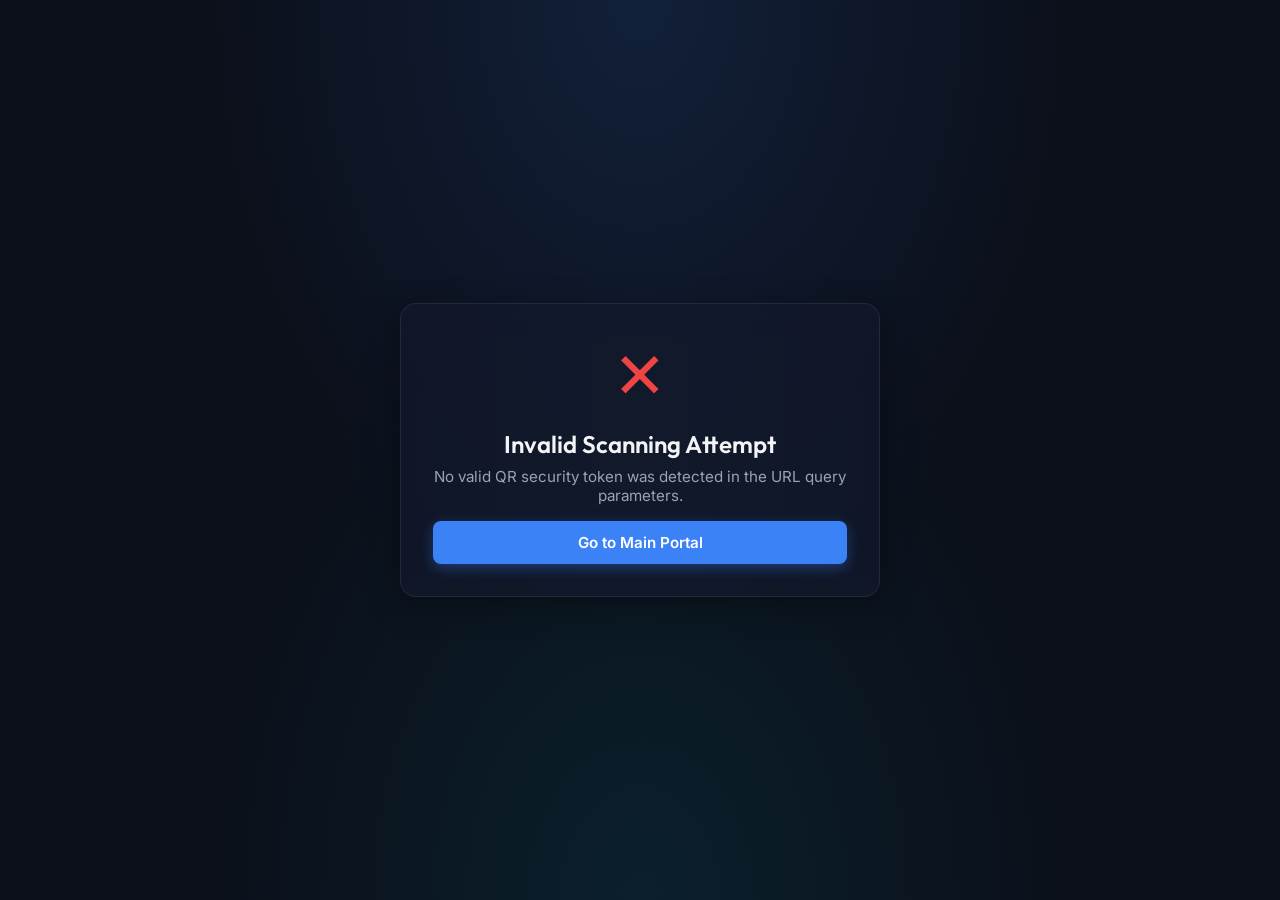
==== src/main/resources/static/attendance.html @ 3a5c1f17 "Initial Spring Boot attendance system" ====
<!DOCTYPE html>
<html lang="en">
<head>
    <meta charset="UTF-8">
    <meta name="viewport" content="width=device-width, initial-scale=1.0">
    <title>Class Check-in Portal</title>
    <!-- Google Fonts -->
    <link rel="preconnect" href="https://fonts.googleapis.com">
    <link rel="preconnect" href="https://fonts.gstatic.com" crossorigin>
    <link href="https://fonts.googleapis.com/css2?family=Inter:wght@300;400;500;600;700&family=Outfit:wght@400;500;600;700&display=swap" rel="stylesheet">
    
    <style>
        :root {
            --bg-base: #0b0f19;
            --bg-surface: rgba(20, 26, 46, 0.6);
            --bg-card: rgba(28, 37, 65, 0.45);
            --border-color: rgba(255, 255, 255, 0.08);
            --text-primary: #f3f4f6;
            --text-secondary: #9ca3af;
            --color-primary: #3b82f6;
            --color-primary-glow: rgba(59, 130, 246, 0.35);
            --color-success: #10b981;
            --color-warning: #f59e0b;
            --color-danger: #ef4444;
            --font-outfit: 'Outfit', sans-serif;
            --font-inter: 'Inter', sans-serif;
        }

        * {
            box-sizing: border-box;
            margin: 0;
            padding: 0;
        }

        body {
            background-color: var(--bg-base);
            background-image: 
                radial-gradient(at 50% 0%, rgba(59, 130, 246, 0.15) 0px, transparent 50%),
                radial-gradient(at 50% 100%, rgba(6, 182, 212, 0.1) 0px, transparent 50%);
            background-attachment: fixed;
            color: var(--text-primary);
            font-family: var(--font-inter);
            min-height: 100vh;
            display: flex;
            align-items: center;
            justify-content: center;
            padding: 1.5rem;
        }

        h2, h3, h4 {
            font-family: var(--font-outfit);
            font-weight: 600;
        }

        .card {
            background: var(--bg-surface);
            backdrop-filter: blur(16px);
            border: 1px solid var(--border-color);
            border-radius: 1rem;
            padding: 2rem;
            box-shadow: 0 8px 32px 0 rgba(0, 0, 0, 0.37);
            width: 100%;
            max-width: 480px;
            text-align: center;
            transition: all 0.3s ease;
        }

        .btn {
            display: inline-flex;
            align-items: center;
            justify-content: center;
            padding: 0.75rem 1.5rem;
            font-family: var(--font-inter);
            font-weight: 600;
            font-size: 0.95rem;
            border-radius: 0.5rem;
            border: none;
            cursor: pointer;
            transition: all 0.2s ease;
            gap: 0.5rem;
            width: 100%;
            margin-top: 1rem;
        }

        .btn-primary {
            background: var(--color-primary);
            color: white;
            box-shadow: 0 4px 14px var(--color-primary-glow);
        }

        .btn-primary:hover {
            background: #2563eb;
            transform: translateY(-1px);
            box-shadow: 0 6px 20px rgba(59, 130, 246, 0.5);
        }

        .form-group {
            margin-bottom: 1.25rem;
            text-align: left;
        }

        .form-group label {
            display: block;
            font-size: 0.875rem;
            font-weight: 500;
            color: var(--text-secondary);
            margin-bottom: 0.5rem;
        }

        .form-input {
            width: 100%;
            background: rgba(15, 23, 42, 0.6);
            border: 1px solid var(--border-color);
            padding: 0.75rem 1rem;
            border-radius: 0.5rem;
            color: white;
            font-family: var(--font-inter);
            font-size: 0.95rem;
        }

        .form-input:focus {
            outline: none;
            border-color: var(--color-primary);
        }

        .class-badge {
            background: rgba(59, 130, 246, 0.1);
            color: var(--color-primary);
            border: 1px solid rgba(59, 130, 246, 0.2);
            padding: 0.25rem 0.75rem;
            border-radius: 9999px;
            font-size: 0.75rem;
            font-weight: 600;
            display: inline-block;
            margin-bottom: 0.5rem;
            text-transform: uppercase;
        }

        .gps-status {
            margin: 1.5rem 0;
            padding: 1rem;
            background: rgba(255, 255, 255, 0.02);
            border-radius: 0.5rem;
            border: 1px solid var(--border-color);
            font-size: 0.85rem;
            text-align: left;
        }

        .status-dot {
            display: inline-block;
            width: 0.5rem;
            height: 0.5rem;
            border-radius: 50%;
            margin-right: 0.5rem;
        }

        .status-green { background-color: var(--color-success); box-shadow: 0 0 8px var(--color-success); }
        .status-yellow { background-color: var(--color-warning); box-shadow: 0 0 8px var(--color-warning); }
        .status-red { background-color: var(--color-danger); box-shadow: 0 0 8px var(--color-danger); }

        .response-icon {
            font-size: 4rem;
            margin-bottom: 1rem;
        }

        .response-success { color: var(--color-success); }
        .response-failed { color: var(--color-danger); }

        .hidden { display: none !important; }

        .preset-grid {
            display: grid;
            grid-template-columns: 1fr;
            gap: 0.5rem;
            margin-top: 1rem;
        }

        .preset-btn {
            background: rgba(255, 255, 255, 0.03);
            border: 1px solid var(--border-color);
            color: var(--text-primary);
            border-radius: 0.375rem;
            padding: 0.5rem;
            font-size: 0.8rem;
            cursor: pointer;
            text-align: center;
            transition: all 0.2s ease;
        }

        .preset-btn:hover {
            background: rgba(59, 130, 246, 0.1);
            border-color: var(--color-primary);
        }

        @media (max-width: 600px) {
            body {
                padding: 1rem 0.5rem;
            }
            .card {
                padding: 1.5rem 1.15rem;
                border-radius: 0.75rem;
            }
            h2 {
                font-size: 1.35rem !important;
            }
            p {
                font-size: 0.9rem !important;
            }
            .form-input {
                font-size: 0.9rem !important;
                padding: 0.65rem 0.85rem !important;
            }
            .btn {
                font-size: 0.9rem !important;
                padding: 0.65rem 1.25rem !important;
            }
            .gps-status {
                padding: 0.85rem !important;
                font-size: 0.8rem !important;
            }
            .gps-status div {
                font-size: 0.8rem !important;
            }
            #role-warning-msg {
                font-size: 0.8rem !important;
                padding: 0.65rem 0.85rem !important;
                margin-bottom: 1rem !important;
            }
        }
    </style>
</head>
<body>

    <!-- STATE 1: ERROR / NO TOKEN -->
    <div id="no-token-card" class="card hidden">
        <div class="response-icon response-failed">✕</div>
        <h2>Invalid Scanning Attempt</h2>
        <p style="color: var(--text-secondary); margin-top: 0.5rem; font-size: 0.95rem;">No valid QR security token was detected in the URL query parameters.</p>
        <button class="btn btn-primary" onclick="window.location.href='/'">Go to Main Portal</button>
    </div>

    <!-- STATE 2: CHECKING SESSION DETAILS -->
    <div id="loading-card" class="card">
        <div class="class-badge">Verifying QR</div>
        <h2 style="margin-top: 0.5rem;">Authenticating Session...</h2>
        <p style="color: var(--text-secondary); margin-top: 0.5rem; font-size: 0.9rem;">Fetching security parameters and class configurations from the database...</p>
    </div>

    <!-- STATE 3: STUDENT LOGIN REQUIRED -->
    <div id="login-card" class="card hidden">
        <div class="class-badge" id="login-session-module">Authentication Required</div>
        <h2 style="margin: 0.5rem 0 0.25rem 0;" id="login-session-topic">Student Check-in</h2>
        <p style="color: var(--text-secondary); font-size: 0.85rem; margin-bottom: 1.25rem;">Sign in to record attendance for: <span id="target-class-name" style="color: white; font-weight: 500;">Class</span></p>
        
        <div id="role-warning-msg" class="hidden" style="margin-bottom: 1.25rem; padding: 0.75rem 1rem; border-radius: 0.5rem; background: rgba(245, 158, 11, 0.12); border: 1px solid rgba(245, 158, 11, 0.25); font-size: 0.85rem; color: #fbbf24; text-align: left; line-height: 1.45;">
            ⚠️ <strong>Notice:</strong> You are currently logged in as a Lecturer/Admin. To check in, please sign in with a Student account.
        </div>

        <div class="gps-status" style="margin-bottom: 1.25rem;">
            <div style="font-weight:600; margin-bottom: 0.5rem; display: flex; align-items: center;">
                <span id="gps-status-dot" class="status-dot status-yellow"></span>
                <span id="gps-status-text">Location Access Required</span>
            </div>
            
            <div id="gps-error-msg" class="hidden" style="margin-top: 0.75rem; padding: 0.6rem; border-radius: 0.25rem; background: rgba(239, 68, 68, 0.1); border: 1px solid rgba(239, 68, 68, 0.2); font-size: 0.75rem; color: #f87171; text-align: left; line-height: 1.4;"></div>
            
            <button class="btn btn-primary" id="btn-gps-authorize" onclick="acquireLocation()" style="margin-top: 0.75rem; padding: 0.5rem; font-size: 0.85rem; background: var(--color-primary); color: white; border: none; box-shadow: 0 4px 10px var(--color-primary-glow);">Authorize GPS Location</button>
        </div>

        <form id="student-login-form">
            <div class="form-group">
                <label for="login-email">Email Address</label>
                <input type="email" id="login-email" class="form-input" placeholder="student01@example.com" required>
            </div>
            <div class="form-group">
                <label for="login-password">Password</label>
                <input type="password" id="login-password" class="form-input" placeholder="••••••••" required>
            </div>
            
            <div id="login-error-msg" class="hidden" style="margin-top: 0.5rem; margin-bottom: 1rem; padding: 0.6rem 0.85rem; border-radius: 0.5rem; background: rgba(239, 68, 68, 0.1); border: 1px solid rgba(239, 68, 68, 0.2); font-size: 0.85rem; color: #f87171; text-align: left; line-height: 1.4;"></div>

            <button type="submit" id="student-login-submit-btn" class="btn btn-primary" disabled style="opacity: 0.5; cursor: not-allowed; margin-top: 0.5rem;">Sign In & Check In</button>
        </form>
    </div>

    <!-- STATE 5: RESPONSE STATE -->
    <div id="response-card" class="card hidden">
        <div id="response-icon" class="response-icon">✓</div>
        <h2 id="response-title">Check-in Complete</h2>
        <p id="response-desc" style="color: var(--text-secondary); margin-top: 0.5rem; font-size: 0.95rem;">Your check-in status was successfully verified and recorded.</p>
        
        <div id="response-badge-container" style="margin: 1.5rem 0;">
            <div style="font-size: 0.8rem; color: var(--text-secondary); margin-bottom: 0.25rem;">Security Classification:</div>
            <span id="response-flag-badge" class="class-badge" style="background: rgba(16, 185, 129, 0.15); color: var(--color-success); border-color: rgba(16, 185, 129, 0.3);">Flag Level: None</span>
            <div id="response-flag-reason" style="font-size: 0.75rem; color: var(--color-danger); margin-top: 0.5rem; max-width: 320px; margin-left: auto; margin-right: auto;"></div>
        </div>
    </div>

    <script>
        const BASE_URL = window.location.origin;
        let qrToken = "";
        let jwtToken = sessionStorage.getItem("jwt_token") || "";
        let sessionDetails = null;

        function getRoleFromToken(token) {
            if (!token) return null;
            try {
                const base64Url = token.split('.')[1];
                const base64 = base64Url.replace(/-/g, '+').replace(/_/g, '/');
                const jsonPayload = decodeURIComponent(window.atob(base64).split('').map(c => {
                    return '%' + ('00' + c.charCodeAt(0).toString(16)).slice(-2);
                }).join(''));
                const claims = JSON.parse(jsonPayload);
                if (claims.exp * 1000 < Date.now()) {
                    sessionStorage.removeItem("jwt_token");
                    return null;
                }
                return claims.role;
            } catch (e) {
                sessionStorage.removeItem("jwt_token");
                return null;
            }
        }

        // GPS parameters
        let currentLatitude = null;
        let currentLongitude = null;
        let gpsAccuracy = null;
        let fingerprint = "fp-" + Math.random().toString(36).substring(2, 10).toUpperCase();
        let isRooted = false;
        let isVpn = false;

        window.addEventListener('DOMContentLoaded', () => {
            // Clear any student token to always force login for check-in
            const userRole = getRoleFromToken(sessionStorage.getItem("jwt_token"));
            if (userRole === 'STUDENT') {
                sessionStorage.removeItem("jwt_token");
                jwtToken = "";
            }

            // Get token from query param
            const urlParams = new URLSearchParams(window.location.search);
            qrToken = urlParams.get('token') || "";

            // Check for vpn or root query params or simulator/automation indicators
            isVpn = urlParams.get('vpn') === 'true';
            isRooted = urlParams.get('root') === 'true' || navigator.webdriver === true;

            const ua = navigator.userAgent.toLowerCase();
            if (ua.includes("emulator") || ua.includes("android sdk") || ua.includes("genymotion") || ua.includes("bluestacks") || ua.includes("rooted")) {
                isRooted = true;
            }

            if (!qrToken) {
                showCard("no-token-card");
                return;
            }

            // Fetch session metadata first
            verifySessionToken();
        });

        function showCard(cardId) {
            ["no-token-card", "loading-card", "login-card", "response-card"].forEach(id => {
                document.getElementById(id).classList.add("hidden");
            });
            document.getElementById(cardId).classList.remove("hidden");
        }

        function fillCredential(email, password) {
            document.getElementById("login-email").value = email;
            document.getElementById("login-password").value = password;
        }

        async function verifySessionToken() {
            try {
                const res = await fetch(`${BASE_URL}/api/session/qr/${qrToken}`);
                if (!res.ok) {
                    throw new Error("Invalid or Expired QR code");
                }
                sessionDetails = await res.json();
                
                // Show session info
                document.getElementById("target-class-name").textContent = `${sessionDetails.moduleCode} - ${sessionDetails.moduleName}`;
                document.getElementById("login-session-module").textContent = sessionDetails.moduleCode;
                document.getElementById("login-session-topic").textContent = sessionDetails.lectureTopic;
                
                // Check if user is logged in and has STUDENT role
                const userRole = getRoleFromToken(jwtToken);
                if (!jwtToken || userRole !== 'STUDENT') {
                    if (userRole && userRole !== 'STUDENT') {
                        document.getElementById("role-warning-msg").classList.remove("hidden");
                    } else {
                        document.getElementById("role-warning-msg").classList.add("hidden");
                    }
                    showCard("login-card");
                    acquireLocation(); // Automatically acquire location on load
                } else {
                    showCard("login-card");
                    acquireLocation();
                }

            } catch (err) {
                document.getElementById("loading-card").innerHTML = `
                    <div class="response-icon response-failed">✕</div>
                    <h2>Session Check Failed</h2>
                    <p style="color: var(--text-secondary); margin-top: 0.5rem; font-size: 0.95rem;">${err.message}</p>
                    <button class="btn btn-primary" onclick="window.location.href='/'" style="margin-top: 1.5rem;">Go to Main Portal</button>
                `;
            }
        }

        // Student Login
        document.getElementById("student-login-form").addEventListener("submit", async (e) => {
            e.preventDefault();
            const email = document.getElementById("login-email").value;
            const password = document.getElementById("login-password").value;
            const errorBox = document.getElementById("login-error-msg");
            errorBox.classList.add("hidden");

            try {
                const res = await fetch(`${BASE_URL}/api/auth/login`, {
                    method: "POST",
                    headers: { "Content-Type": "application/json" },
                    body: JSON.stringify({ email, password, qrToken })
                });

                if (!res.ok) {
                    const error = await res.json();
                    throw new Error(error.message || "Invalid credentials");
                }

                const data = await res.json();
                
                if (data.role !== 'STUDENT') {
                    throw new Error("Access denied: Only student accounts are allowed to check in.");
                }
                
                // Save token
                jwtToken = data.token;
                sessionStorage.setItem("jwt_token", jwtToken);
                document.getElementById("role-warning-msg").classList.add("hidden");

                // Immediately submit check-in
                await submitAttendanceDirectly(jwtToken);

            } catch (err) {
                errorBox.textContent = err.message;
                errorBox.classList.remove("hidden");
            }
        });

        // Submit Attendance directly
        async function submitAttendanceDirectly(token) {
            const errorBox = document.getElementById("login-error-msg");
            errorBox.classList.add("hidden");

            const payload = {
                qrToken,
                latitude: currentLatitude,
                longitude: currentLongitude,
                gpsAccuracy: gpsAccuracy,
                deviceFingerprint: fingerprint,
                deviceRooted: isRooted,
                vpnUsed: isVpn
            };

            try {
                const res = await fetch(`${BASE_URL}/api/attendance/submit`, {
                    method: "POST",
                    headers: {
                        "Content-Type": "application/json",
                        "Authorization": `Bearer ${token}`
                    },
                    body: JSON.stringify(payload)
                });

                const data = await res.json();

                if (!res.ok) {
                    throw new Error(data.message || "Failed to submit attendance check-in");
                }

                // Show response card
                showCard("response-card");
                
                const icon = document.getElementById("response-icon");
                const title = document.getElementById("response-title");
                const desc = document.getElementById("response-desc");
                const badge = document.getElementById("response-flag-badge");
                const reason = document.getElementById("response-flag-reason");

                if (data.status === 'REJECTED') {
                    icon.textContent = "✕";
                    icon.className = "response-icon response-failed";
                    title.textContent = "Check-in Rejected";
                    desc.textContent = "Security validation checks failed. Attendance was not recorded as present.";
                    badge.textContent = `Flag Level: ${data.flagLevel}`;
                    badge.style.color = "var(--color-danger)";
                    badge.style.backgroundColor = "rgba(239, 68, 68, 0.15)";
                    badge.style.borderColor = "rgba(239, 68, 68, 0.3)";
                    reason.textContent = `Reason: ${data.flagReason}`;
                } else {
                    icon.textContent = "✓";
                    icon.className = "response-icon response-success";
                    title.textContent = "Check-in Complete";
                    desc.textContent = `Presence recorded successfully. Status: ${data.status}`;
                    badge.textContent = `Flag Level: ${data.flagLevel}`;
                    
                    if (data.flagLevel === 'NONE') {
                        badge.style.color = "var(--color-success)";
                        badge.style.backgroundColor = "rgba(16, 185, 129, 0.15)";
                        badge.style.borderColor = "rgba(16, 185, 129, 0.3)";
                    } else if (data.flagLevel === 'LOW') {
                        badge.style.color = "var(--color-primary)";
                        badge.style.backgroundColor = "rgba(59, 130, 246, 0.15)";
                        badge.style.borderColor = "rgba(59, 130, 246, 0.3)";
                    } else {
                        badge.style.color = "var(--color-warning)";
                        badge.style.backgroundColor = "rgba(245, 158, 11, 0.15)";
                        badge.style.borderColor = "rgba(245, 158, 11, 0.3)";
                    }
                    
                    reason.textContent = data.flagReason ? `Warnings: ${data.flagReason}` : "";
                }

            } catch (err) {
                errorBox.textContent = err.message;
                errorBox.classList.remove("hidden");
            }
        }

        // GPS Capture
        function acquireLocation() {
            const errorBox = document.getElementById("gps-error-msg");
            errorBox.classList.add("hidden");

            if (!window.isSecureContext && window.location.hostname !== 'localhost' && window.location.hostname !== '127.0.0.1') {
                const warnMsg = "⚠️ <strong>Security Notice:</strong> iOS Safari and modern mobile browsers require a secure connection (HTTPS) to access GPS location. Since this page is loaded over insecure HTTP, location capture is blocked by the browser. Please serve the application over HTTPS, or check in via 'localhost' on your computer.";
                errorBox.innerHTML = warnMsg;
                errorBox.classList.remove("hidden");
                updateGpsUI(false, "Insecure HTTP Context (Blocked)", null, null, null);
                return;
            }

            if (!navigator.geolocation) {
                updateGpsUI(false, "GPS not supported by browser", null, null, null);
                return;
            }

            updateGpsUI(null, "Acquiring Coordinates...", null, null, null);

            navigator.geolocation.getCurrentPosition(
                (position) => {
                    currentLatitude = position.coords.latitude;
                    currentLongitude = position.coords.longitude;
                    gpsAccuracy = position.coords.accuracy;
                    updateGpsUI(true, "Coordinates Acquired", currentLatitude, currentLongitude, gpsAccuracy);
                    
                    // Change Authorize button text to Recalibrate
                    const authBtn = document.getElementById("btn-gps-authorize");
                    authBtn.textContent = "Recalibrate GPS Location";
                    authBtn.style.background = "rgba(255,255,255,0.05)";
                    authBtn.style.border = "1px solid var(--border-color)";
                    authBtn.style.boxShadow = "none";
                    
                    errorBox.classList.add("hidden");
                },
                (error) => {
                    let friendlyError = `Access Denied: ${error.message}`;
                    if (error.code === 1) { // PERMISSION_DENIED
                        friendlyError = "Permission Denied. Please enable location services in your phone's settings and allow the browser to access your location.";
                    }
                    errorBox.innerHTML = `⚠️ <strong>GPS Error:</strong> ${friendlyError}`;
                    errorBox.classList.remove("hidden");
                    updateGpsUI(false, "Unable to get the location", null, null, null);
                },
                { enableHighAccuracy: true, timeout: 10000, maximumAge: 0 }
            );
        }

        function updateGpsUI(success, statusText, lat, lng, acc) {
            const dot = document.getElementById("gps-status-dot");
            const text = document.getElementById("gps-status-text");
            const submitBtn = document.getElementById("student-login-submit-btn");

            text.textContent = statusText;

            if (success === null) {
                dot.className = "status-dot status-yellow";
                submitBtn.disabled = true;
                submitBtn.style.opacity = "0.5";
                submitBtn.style.cursor = "not-allowed";
            } else if (success) {
                dot.className = "status-dot status-green";
                submitBtn.disabled = false;
                submitBtn.style.opacity = "1";
                submitBtn.style.cursor = "pointer";
            } else {
                dot.className = "status-dot status-red";
                submitBtn.disabled = true;
                submitBtn.style.opacity = "0.5";
                submitBtn.style.cursor = "not-allowed";
            }
        }
    </script>
</body>
</html>
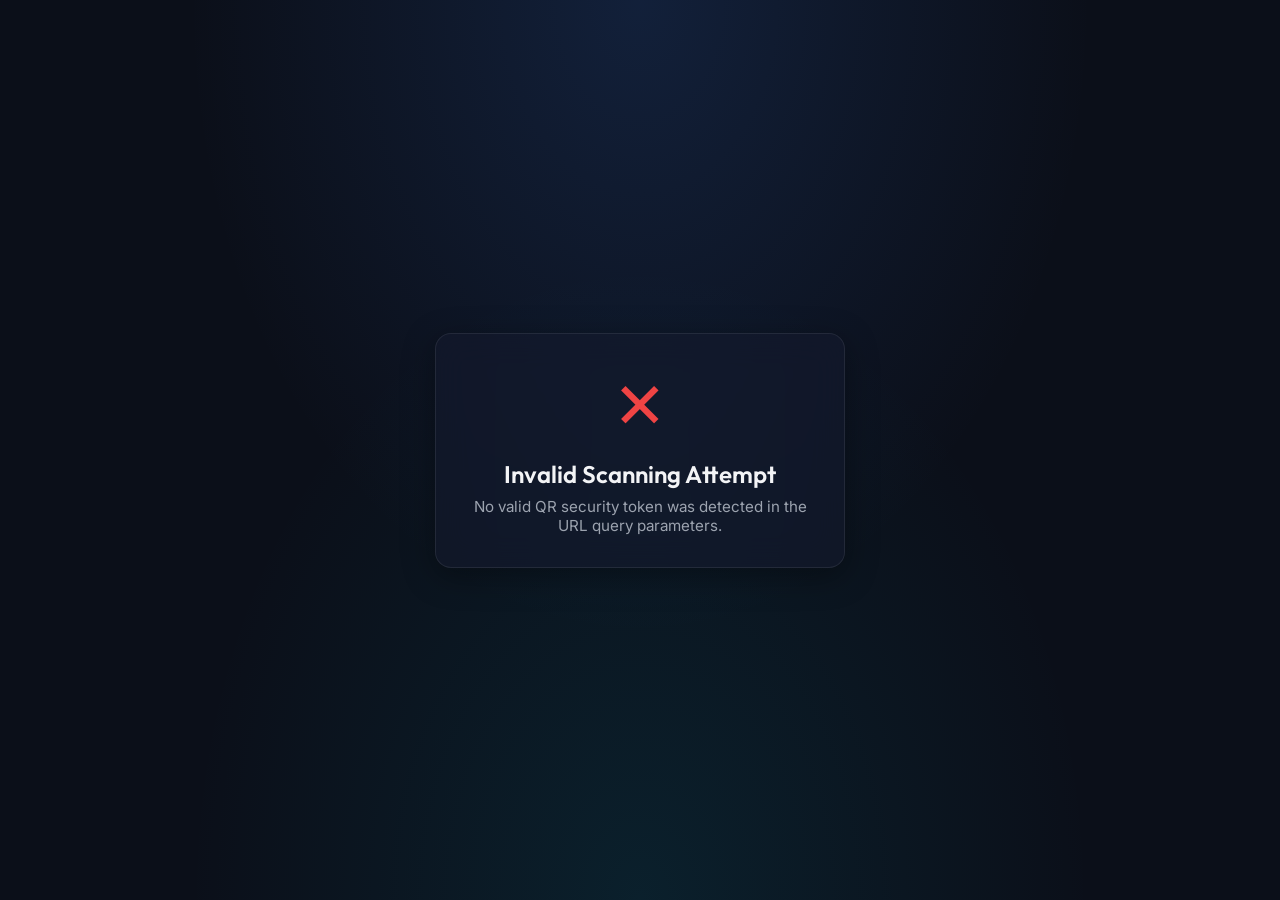
==== commit ef6e90b3: "fix: address various UI bugs and inconsistencies" ====
--- a/src/main/resources/static/attendance.html
+++ b/src/main/resources/static/attendance.html
@@ -60,7 +60,7 @@
             padding: 2rem;
             box-shadow: 0 8px 32px 0 rgba(0, 0, 0, 0.37);
             width: 100%;
-            max-width: 480px;
+            max-width: 410px;
             text-align: center;
             transition: all 0.3s ease;
         }
@@ -194,7 +194,7 @@
 
         @media (max-width: 600px) {
             body {
-                padding: 1rem 0.5rem;
+                padding: 1rem 1.5rem;
             }
             .card {
                 padding: 1.5rem 1.15rem;
@@ -226,6 +226,51 @@
                 padding: 0.65rem 0.85rem !important;
                 margin-bottom: 1rem !important;
             }
+        }
+
+        /* Custom pulsing dots loader inside buttons */
+        .btn-loader {
+            display: inline-flex;
+            align-items: center;
+            justify-content: center;
+            gap: 4px;
+            height: 1rem;
+            vertical-align: middle;
+        }
+
+        .btn-loader span {
+            width: 6px;
+            height: 6px;
+            background-color: currentColor;
+            border-radius: 50%;
+            display: inline-block;
+            animation: pulse-dot 1.2s infinite ease-in-out both;
+        }
+
+        .btn-loader span:nth-child(1) {
+            animation-delay: -0.32s;
+        }
+
+        .btn-loader span:nth-child(2) {
+            animation-delay: -0.16s;
+        }
+
+        @keyframes pulse-dot {
+            0%, 80%, 100% { 
+                transform: scale(0.6);
+                opacity: 0.4;
+            } 
+            40% { 
+                transform: scale(1.2);
+                opacity: 1;
+            }
+        }
+
+        .btn:disabled, .btn[disabled] {
+            opacity: 0.6;
+            cursor: not-allowed;
+            pointer-events: none;
+            box-shadow: none !important;
         }
     </style>
 </head>
@@ -236,7 +281,6 @@
         <div class="response-icon response-failed">✕</div>
         <h2>Invalid Scanning Attempt</h2>
         <p style="color: var(--text-secondary); margin-top: 0.5rem; font-size: 0.95rem;">No valid QR security token was detected in the URL query parameters.</p>
-        <button class="btn btn-primary" onclick="window.location.href='/'">Go to Main Portal</button>
     </div>
 
     <!-- STATE 2: CHECKING SESSION DETAILS -->
@@ -286,8 +330,8 @@
     <!-- STATE 5: RESPONSE STATE -->
     <div id="response-card" class="card hidden">
         <div id="response-icon" class="response-icon">✓</div>
-        <h2 id="response-title">Check-in Complete</h2>
-        <p id="response-desc" style="color: var(--text-secondary); margin-top: 0.5rem; font-size: 0.95rem;">Your check-in status was successfully verified and recorded.</p>
+        <h2 id="response-title">Thank you!</h2>
+        <p id="response-desc" style="color: var(--text-secondary); margin-top: 0.5rem; font-size: 0.95rem;">Attendance recorded successfully.</p>
         
         <div id="response-badge-container" style="margin: 1.5rem 0;">
             <div style="font-size: 0.8rem; color: var(--text-secondary); margin-bottom: 0.25rem;">Security Classification:</div>
@@ -405,7 +449,6 @@
                     <div class="response-icon response-failed">✕</div>
                     <h2>Session Check Failed</h2>
                     <p style="color: var(--text-secondary); margin-top: 0.5rem; font-size: 0.95rem;">${err.message}</p>
-                    <button class="btn btn-primary" onclick="window.location.href='/'" style="margin-top: 1.5rem;">Go to Main Portal</button>
                 `;
             }
         }
@@ -418,6 +461,12 @@
             const errorBox = document.getElementById("login-error-msg");
             errorBox.classList.add("hidden");
 
+            const submitBtn = document.getElementById("student-login-submit-btn");
+            if (submitBtn) {
+                submitBtn.disabled = true;
+                submitBtn.innerHTML = '<div class="btn-loader"><span></span><span></span><span></span></div>';
+            }
+
             try {
                 const res = await fetch(`${BASE_URL}/api/auth/login`, {
                     method: "POST",
@@ -447,6 +496,21 @@
             } catch (err) {
                 errorBox.textContent = err.message;
                 errorBox.classList.remove("hidden");
+                if (err.message && err.message.includes("already recorded")) {
+                    errorBox.style.background = "rgba(16, 185, 129, 0.15)";
+                    errorBox.style.border = "1px solid rgba(16, 185, 129, 0.3)";
+                    errorBox.style.color = "#34d399";
+                    document.getElementById("login-email").value = "";
+                    document.getElementById("login-password").value = "";
+                } else {
+                    errorBox.style.background = "rgba(239, 68, 68, 0.1)";
+                    errorBox.style.border = "1px solid rgba(239, 68, 68, 0.2)";
+                    errorBox.style.color = "#f87171";
+                }
+                if (submitBtn) {
+                    submitBtn.disabled = false;
+                    submitBtn.innerHTML = "Sign In & Check In";
+                }
             }
         });
 
@@ -503,8 +567,8 @@
                 } else {
                     icon.textContent = "✓";
                     icon.className = "response-icon response-success";
-                    title.textContent = "Check-in Complete";
-                    desc.textContent = `Presence recorded successfully. Status: ${data.status}`;
+                    title.textContent = "Thank you!";
+                    desc.textContent = `Attendance recorded successfully. Status: ${data.status}`;
                     badge.textContent = `Flag Level: ${data.flagLevel}`;
                     
                     if (data.flagLevel === 'NONE') {
@@ -527,6 +591,16 @@
             } catch (err) {
                 errorBox.textContent = err.message;
                 errorBox.classList.remove("hidden");
+                if (err.message && err.message.includes("already recorded")) {
+                    errorBox.style.background = "rgba(16, 185, 129, 0.15)";
+                    errorBox.style.border = "1px solid rgba(16, 185, 129, 0.3)";
+                    errorBox.style.color = "#34d399";
+                } else {
+                    errorBox.style.background = "rgba(239, 68, 68, 0.1)";
+                    errorBox.style.border = "1px solid rgba(239, 68, 68, 0.2)";
+                    errorBox.style.color = "#f87171";
+                }
+                throw err;
             }
         }
 
